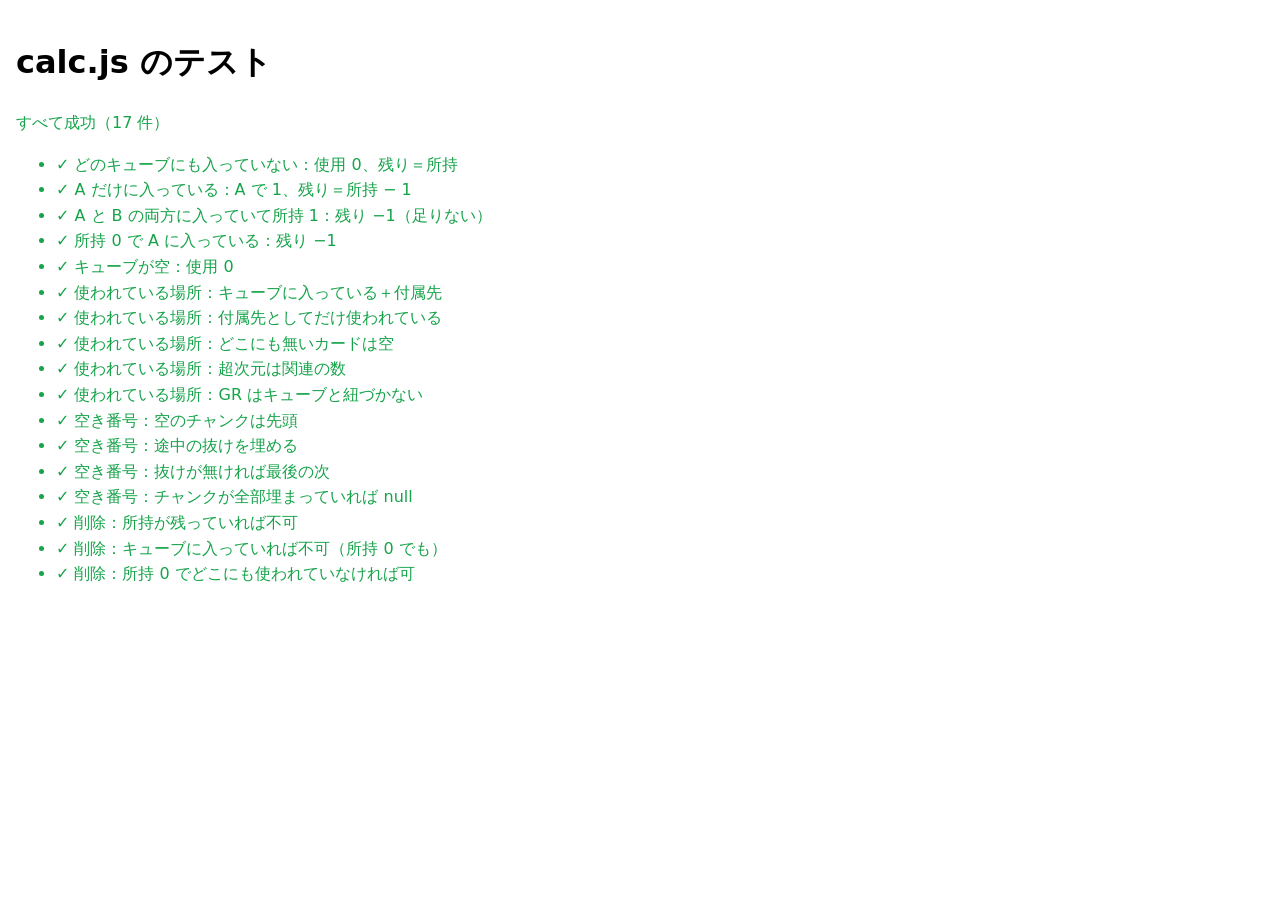
==== tests/calc.test.html @ c5b32e30 "カード新規登録部分修正" ====
<!doctype html>
<html lang="ja">
<head>
<meta charset="utf-8">
<meta name="viewport" content="width=device-width, initial-scale=1">
<title>calc.js のテスト</title>
<style>
  body { font-family: system-ui, -apple-system, "Hiragino Sans", "Yu Gothic UI", sans-serif; margin: 0; padding: 16px; line-height: 1.6; }
  .ok { color: #16a34a; }
  .ng { color: #dc2626; font-weight: 600; }
</style>
</head>
<body>
<h1>calc.js のテスト</h1>
<p id="summary">実行中…</p>
<ul id="list"></ul>
<script type="module">
  import { run } from "./calc.test.mjs";
  const results = run();
  const list = document.getElementById("list");
  for (const r of results) {
    const li = document.createElement("li");
    li.className = r.ok ? "ok" : "ng";
    li.textContent = `${r.ok ? "✓" : "✗"} ${r.name}${r.ok ? "" : `：${r.message}`}`;
    list.append(li);
  }
  const failed = results.filter((r) => !r.ok).length;
  const summary = document.getElementById("summary");
  summary.className = failed ? "ng" : "ok";
  summary.textContent = failed ? `${failed} 件失敗` : `すべて成功（${results.length} 件）`;
</script>
</body>
</html>
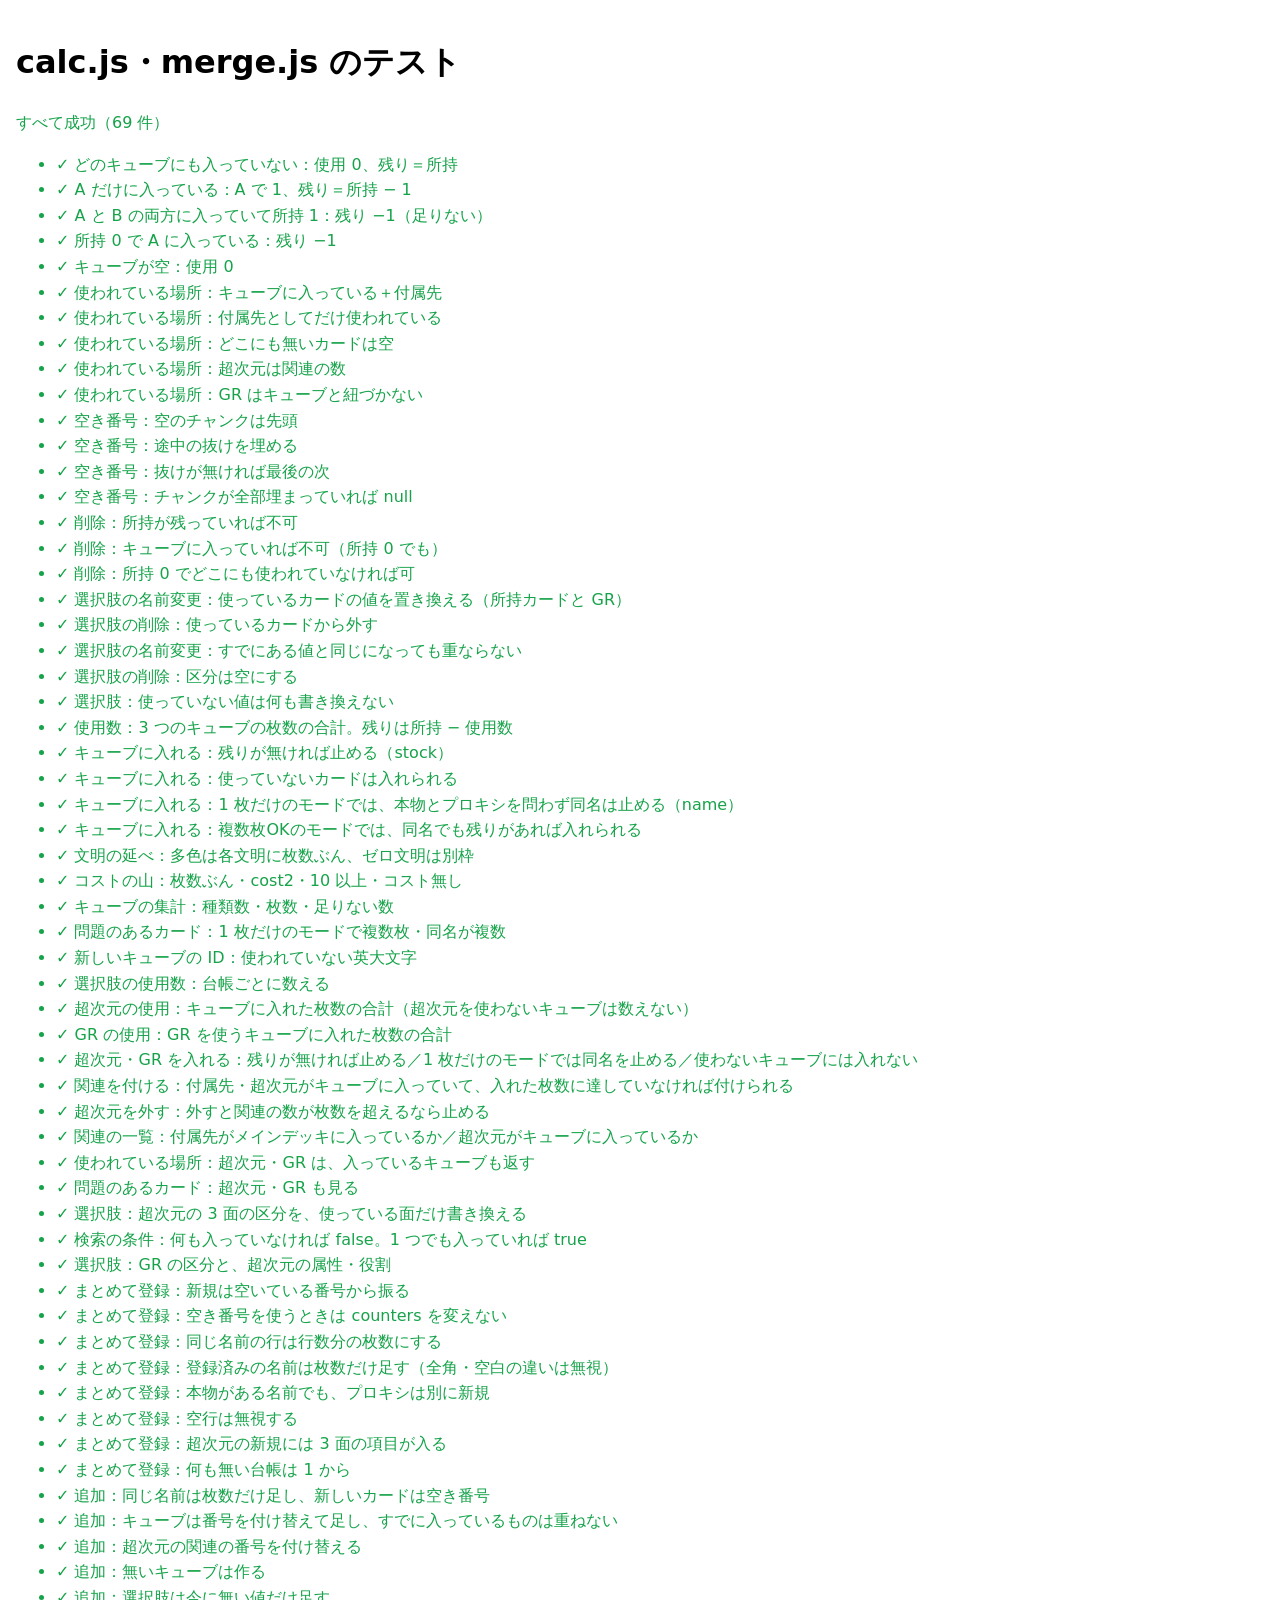
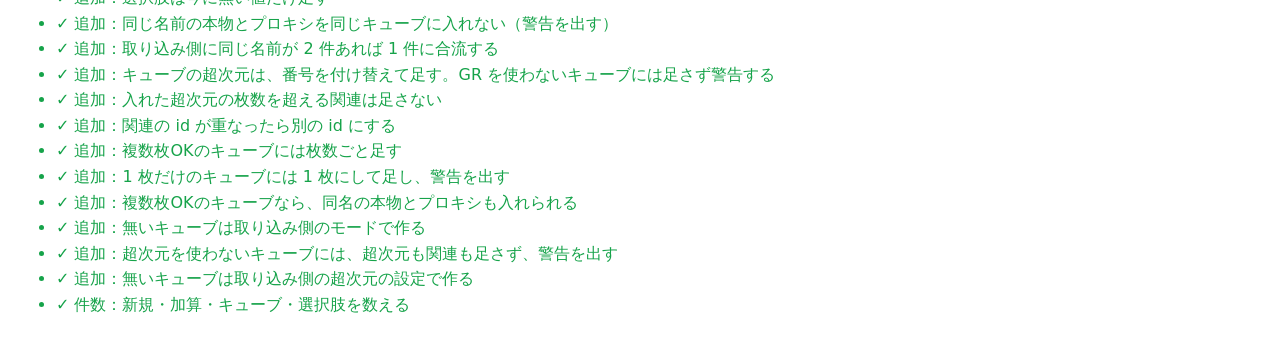
==== commit 20296ea9: "超次元一覧の設定" ====
--- a/tests/calc.test.html
+++ b/tests/calc.test.html
@@ -3,7 +3,7 @@
 <head>
 <meta charset="utf-8">
 <meta name="viewport" content="width=device-width, initial-scale=1">
-<title>calc.js のテスト</title>
+<title>calc.js・merge.js のテスト</title>
 <style>
   body { font-family: system-ui, -apple-system, "Hiragino Sans", "Yu Gothic UI", sans-serif; margin: 0; padding: 16px; line-height: 1.6; }
   .ok { color: #16a34a; }
@@ -11,12 +11,13 @@
 </style>
 </head>
 <body>
-<h1>calc.js のテスト</h1>
+<h1>calc.js・merge.js のテスト</h1>
 <p id="summary">実行中…</p>
 <ul id="list"></ul>
 <script type="module">
-  import { run } from "./calc.test.mjs";
-  const results = run();
+  import { run as runCalc } from "./calc.test.mjs";
+  import { run as runMerge } from "./merge.test.mjs";
+  const results = [...runCalc(), ...runMerge()];
   const list = document.getElementById("list");
   for (const r of results) {
     const li = document.createElement("li");
